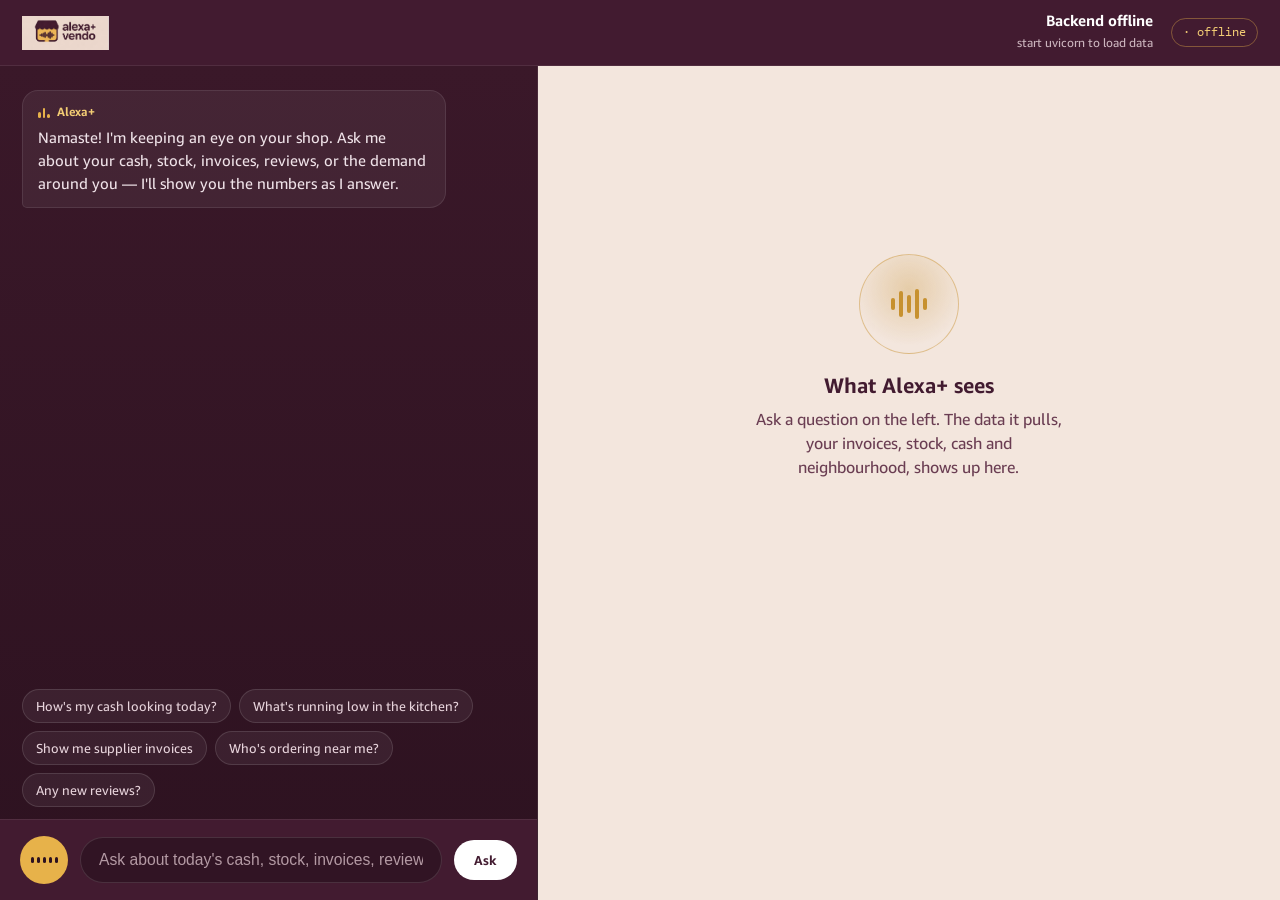
==== frontend/alexa.html @ 85bd3e6e "feat(frontend): alexa+ vendo onboarding form and Alexa+ simulator Adds a FastAPI-served single-page " ====
<!doctype html>
<html lang="en">
<head>
<meta charset="utf-8">
<meta name="viewport" content="width=device-width, initial-scale=1">
<title>alexa+ vendo — ask your shop</title>
<meta name="description" content="Talk to Alexa+ about your business. See the live data behind every answer.">
<link rel="icon" href="assets/logo.png">
<link rel="stylesheet" href="styles.css">
</head>
<body class="theme-dark">
<div class="sim">

  <!-- Top bar -->
  <header class="sim__top">
    <a class="brand" href="index.html"><img src="assets/logo.png" alt="alexa+ vendo"></a>
    <div class="ctx">
      <div class="biz"><b id="bizName">Loading…</b><small id="bizMeta"></small></div>
      <span class="mode" id="modePill">· connecting</span>
    </div>
  </header>

  <!-- Body: chat + visual panel -->
  <div class="sim__body">

    <!-- Chat -->
    <section class="chat">
      <div class="chat__scroll" id="chatScroll" aria-live="polite"></div>
      <div class="suggests" id="suggests"></div>
      <form class="composer" id="composer">
        <button type="button" class="mic" id="mic" aria-label="Voice (simulated)">
          <span class="eq"><i></i><i></i><i></i><i></i><i></i></span>
        </button>
        <input id="msg" autocomplete="off" placeholder="Ask about today's cash, stock, invoices, reviews…">
        <button class="send" type="submit">Ask</button>
      </form>
    </section>

    <!-- Visual panel -->
    <aside class="panel" id="panel">
      <div class="panel__empty" id="panelEmpty">
        <div class="orb"><span class="eq"><i style="height:40%"></i><i style="height:80%"></i><i style="height:55%"></i><i style="height:95%"></i><i style="height:35%"></i></span></div>
        <div>
          <div style="color:var(--plum);font-weight:700;font-size:1.3rem">What Alexa+ sees</div>
          <div style="font-size:1rem;max-width:34ch;margin-top:6px">Ask a question on the left. The data it pulls, your invoices, stock, cash and neighbourhood, shows up here.</div>
        </div>
      </div>
      <div id="panelBody" hidden>
        <div class="panel__head">
          <div><div class="label" id="panelLabel"></div><h2 id="panelTitle"></h2></div>
          <span class="live"><span class="d"></span><span id="panelSource">demo.db</span></span>
        </div>
        <p class="panel__hint" id="panelHint"></p>
        <div id="panelCards"></div>
      </div>
    </aside>
  </div>
</div>

<script src="app.js"></script>
</body>
</html>
---- frontend/styles.css ----
/* =========================================================================
   alexa+ vendo — shared brand stylesheet
   Typeface: Amazon Ember (brand). Palette from the vendo storefront mark.
   Two contexts: light (onboarding) and .theme-dark (Alexa+ simulator).
   ========================================================================= */

/* ---- Fonts ------------------------------------------------------------- */
@font-face{font-family:"Amazon Ember";src:url("fonts/AmazonEmber_W_Rg.woff2") format("woff2");font-weight:400;font-display:swap}
@font-face{font-family:"Amazon Ember";src:url("fonts/AmazonEmber_W_Bd.woff2") format("woff2");font-weight:700;font-display:swap}
@font-face{font-family:"Amazon Ember Display";src:url("fonts/AmazonEmberDisplay_W_Lt.woff2") format("woff2");font-weight:300;font-display:swap}
@font-face{font-family:"Amazon Ember Display";src:url("fonts/AmazonEmberDisplay_W_Md.woff2") format("woff2");font-weight:500;font-display:swap}
@font-face{font-family:"Amazon Ember Display";src:url("fonts/AmazonEmberDisplay_W_Bd.woff2") format("woff2");font-weight:700;font-display:swap}
@font-face{font-family:"Amazon Ember Duospace";src:url("fonts/AmazonEmberDuospace_W_Rg.woff2") format("woff2");font-weight:400;font-display:swap}
@font-face{font-family:"Amazon Ember Duospace";src:url("fonts/AmazonEmberDuospace_W_Bd.woff2") format("woff2");font-weight:700;font-display:swap}

/* ---- Tokens ------------------------------------------------------------ */
:root{
  --plum:#421b30;        /* storefront outline / primary ink  */
  --plum-deep:#2d1220;   /* deepest                           */
  --plum-soft:#5c3347;   /* muted plum text                   */
  --amber:#e7b24a;       /* awning + waveform accent          */
  --amber-hi:#f3cd74;    /* highlight                         */
  --amber-deep:#c7912f;
  --blush:#ebd7cb;       /* warm brand blush                  */
  --blush-2:#f3e6dd;
  --cream:#fbf5f0;       /* surface on light                  */
  --paper:#ffffff;
  --ink:#2a1822;         /* body text on light                */
  --ink-2:#6b5660;       /* secondary text on light           */
  --line:#e2cfc5;        /* hairline on light                 */
  --ok:#3f7d55; --warn:#c7912f; --danger:#b4453a;

  --font-body:"Amazon Ember",system-ui,-apple-system,Segoe UI,sans-serif;
  --font-display:"Amazon Ember Display","Amazon Ember",system-ui,sans-serif;
  --font-mono:"Amazon Ember Duospace",ui-monospace,SFMono-Regular,Menlo,monospace;

  --r-lg:20px; --r-md:13px; --r-sm:8px;
  --maxw:1240px;
  --shadow-plum:0 18px 48px -24px rgba(66,27,48,.45);
}

*{box-sizing:border-box}
[hidden]{display:none!important}  /* beat element+class display rules */
html{-webkit-text-size-adjust:100%}
body{margin:0;font-family:var(--font-body);color:var(--ink);background:var(--blush);
  line-height:1.5;-webkit-font-smoothing:antialiased;text-rendering:optimizeLegibility}
h1,h2,h3,h4{font-family:var(--font-display);margin:0;color:var(--plum);letter-spacing:-.01em;line-height:1.08}
p{margin:0}
a{color:inherit}
button{font-family:inherit;cursor:pointer}
:focus-visible{outline:3px solid var(--amber);outline-offset:2px;border-radius:4px}
.mono{font-family:var(--font-mono);font-variant-numeric:tabular-nums;font-feature-settings:"tnum" 1}

/* ---- Brand lockup ------------------------------------------------------ */
.brand{display:inline-flex;align-items:center;gap:.6rem;text-decoration:none}
.brand img{height:40px;width:auto;display:block}
.brand .wordmark{font-family:var(--font-display);font-weight:700;font-size:1.18rem;color:var(--plum);letter-spacing:-.02em}
.brand .wordmark .plus{color:var(--amber-deep)}

/* Scalloped awning strip — echoes the storefront mark. Structural, used once. */
.awning{height:14px;width:100%;
  background:
    radial-gradient(14px 14px at 7px 14px, transparent 60%, var(--amber) 61%) 0 0/14px 14px repeat-x,
    var(--plum);
  border-bottom:2px solid var(--plum)}

/* =========================================================================
   ONBOARDING (light)
   ========================================================================= */
.onboard{display:grid;grid-template-columns:340px 1fr;min-height:100vh}
.onboard__rail{background:var(--plum);color:var(--blush-2);padding:34px 30px;
  position:sticky;top:0;height:100vh;display:flex;flex-direction:column;gap:30px}
.onboard__rail .brand .wordmark{color:#fff}
.rail-lead{font-family:var(--font-display);font-weight:300;font-size:1.6rem;line-height:1.18;color:#fff}
.rail-lead b{font-weight:700;color:var(--amber-hi)}
.rail-sub{color:#d8c3cc;font-size:.95rem;max-width:30ch}

.steps{list-style:none;margin:0;padding:0;display:flex;flex-direction:column;gap:2px;margin-top:auto}
.steps li{display:flex;gap:14px;align-items:flex-start;padding:12px 12px;border-radius:var(--r-sm);
  color:#cbb4bd;transition:background .15s}
.steps li .n{flex:0 0 26px;height:26px;border-radius:50%;display:grid;place-items:center;
  font-family:var(--font-mono);font-size:.82rem;color:var(--plum);background:#cbb4bd;font-weight:700}
.steps li.active{background:rgba(255,255,255,.07);color:#fff}
.steps li.active .n{background:var(--amber);color:var(--plum-deep)}
.steps li .st{font-size:.95rem;font-weight:700;color:inherit}
.steps li .sd{font-size:.8rem;color:#b49aa4;display:block;margin-top:1px}

.onboard__main{padding:0 0 80px}
.onboard__main .inner{max-width:720px;margin:0 auto;padding:40px 32px}
.page-head{margin:12px 0 26px}
.page-head h1{font-size:2.25rem;font-weight:700}
.page-head p{color:var(--ink-2);margin-top:8px;max-width:58ch}

.card{background:var(--cream);border:1px solid var(--line);border-radius:var(--r-lg);
  padding:26px 26px;margin-bottom:22px}
.card > header{display:flex;gap:14px;align-items:baseline;margin-bottom:4px}
.card > header .idx{font-family:var(--font-mono);color:var(--amber-deep);font-weight:700;font-size:.9rem}
.card > header h2{font-size:1.22rem;font-weight:700}
.card > header .hint{margin-left:auto;font-size:.82rem;color:var(--ink-2)}
.card .desc{color:var(--ink-2);font-size:.92rem;margin:2px 0 18px}

.field-grid{display:grid;grid-template-columns:1fr 1fr;gap:16px}
.field{display:flex;flex-direction:column;gap:6px}
.field.col-2{grid-column:1/-1}
.field label{font-size:.85rem;font-weight:700;color:var(--plum-soft)}
.field .sub{font-size:.76rem;color:var(--ink-2);font-weight:400}
.field input,.field select,.field textarea{
  font-family:inherit;font-size:.98rem;color:var(--ink);background:var(--paper);
  border:1.5px solid var(--line);border-radius:var(--r-sm);padding:11px 13px;width:100%}
.field input::placeholder{color:#b7a39c}
.field input:focus,.field select:focus,.field textarea:focus{border-color:var(--amber-deep);outline:none;
  box-shadow:0 0 0 3px rgba(231,178,74,.22)}
.field .with-prefix{display:flex;align-items:stretch}
.field .with-prefix span{display:grid;place-items:center;padding:0 12px;background:var(--blush-2);
  border:1.5px solid var(--line);border-right:0;border-radius:var(--r-sm) 0 0 var(--r-sm);
  font-family:var(--font-mono);color:var(--plum-soft);font-size:.92rem}
.field .with-prefix input{border-radius:0 var(--r-sm) var(--r-sm) 0}

/* Connect account rows (OAuth style — visual only for now) */
.connect-row{display:flex;align-items:center;gap:16px;padding:15px 16px;border:1.5px solid var(--line);
  border-radius:var(--r-md);background:var(--paper);margin-bottom:12px}
.connect-row .ic{flex:0 0 42px;height:42px;border-radius:11px;display:grid;place-items:center;
  background:var(--blush-2);color:var(--plum);font-weight:700;font-family:var(--font-display)}
.connect-row .meta{min-width:0}
.connect-row .meta b{display:block;font-size:.98rem;color:var(--plum)}
.connect-row .meta small{color:var(--ink-2);font-size:.82rem}
.connect-row .scope{margin-left:auto;font-size:.76rem;color:var(--ink-2);text-align:right;max-width:22ch}
.btn-connect{margin-left:14px;white-space:nowrap;border:1.5px solid var(--plum);background:transparent;
  color:var(--plum);font-weight:700;font-size:.9rem;padding:9px 16px;border-radius:999px}
.btn-connect:hover{background:var(--plum);color:#fff}
.connect-row[data-state="required"] .btn-connect{border-color:var(--amber-deep);color:var(--plum)}
.pill{display:inline-flex;align-items:center;gap:6px;font-size:.72rem;font-weight:700;
  padding:3px 9px;border-radius:999px}
.pill.req{background:#f6e6c4;color:#8a6410}
.pill.opt{background:var(--blush-2);color:var(--plum-soft)}

.actions{display:flex;align-items:center;gap:16px;margin-top:8px}
.btn-primary{background:var(--plum);color:#fff;border:0;font-weight:700;font-size:1rem;
  padding:14px 26px;border-radius:999px;display:inline-flex;align-items:center;gap:10px;
  box-shadow:var(--shadow-plum)}
.btn-primary:hover{background:var(--plum-deep)}
.btn-ghost{background:transparent;border:0;color:var(--plum-soft);font-weight:700;text-decoration:underline;
  text-underline-offset:3px}
.actions .note{margin-left:auto;font-size:.82rem;color:var(--ink-2)}

/* Toast */
.toast{position:fixed;left:50%;bottom:28px;transform:translateX(-50%) translateY(20px);
  background:var(--plum-deep);color:#fff;padding:13px 20px;border-radius:999px;font-size:.92rem;
  box-shadow:var(--shadow-plum);opacity:0;pointer-events:none;transition:opacity .2s,transform .2s;z-index:50;
  display:flex;gap:10px;align-items:center}
.toast .dot{width:8px;height:8px;border-radius:50%;background:var(--amber)}
.toast.show{opacity:1;transform:translateX(-50%) translateY(0)}

/* =========================================================================
   ALEXA+ SIMULATOR (dark)
   ========================================================================= */
.theme-dark{background:var(--plum-deep);color:#efe2e8}
.theme-dark h1,.theme-dark h2,.theme-dark h3,.theme-dark h4{color:#fff}
.sim{display:flex;flex-direction:column;height:100vh;overflow:hidden}
.sim__top{display:flex;align-items:center;gap:18px;padding:12px 22px;background:var(--plum);
  border-bottom:1px solid rgba(255,255,255,.08)}
.sim__top .brand img{height:34px}
.sim__top .brand .wordmark{color:#fff;font-size:1.05rem}
.sim__top .ctx{margin-left:auto;display:flex;align-items:center;gap:18px;text-align:right}
.sim__top .ctx .biz b{color:#fff;font-size:.95rem;display:block;line-height:1.15}
.sim__top .ctx .biz small{color:#cbb4bd;font-size:.78rem}
.sim__top .ctx .mode{font-family:var(--font-mono);font-size:.72rem;color:var(--amber-hi);
  border:1px solid rgba(231,178,74,.4);border-radius:999px;padding:5px 11px;white-space:nowrap}

.sim__body{display:grid;grid-template-columns:minmax(360px,42fr) 58fr;flex:1;min-height:0}

/* --- chat column --- */
.chat{display:flex;flex-direction:column;min-height:0;border-right:1px solid rgba(255,255,255,.08);
  background:linear-gradient(180deg,#3a1829,#2d1220)}
.chat__scroll{flex:1;overflow-y:auto;padding:24px 22px;display:flex;flex-direction:column;gap:16px}
.bubble{max-width:86%;padding:12px 15px;border-radius:16px;font-size:.96rem;line-height:1.5}
.bubble.user{align-self:flex-end;background:var(--amber);color:var(--plum-deep);border-bottom-right-radius:5px;font-weight:500}
.bubble.alexa{align-self:flex-start;background:rgba(255,255,255,.06);border:1px solid rgba(255,255,255,.09);
  border-bottom-left-radius:5px;color:#efe2e8}
.bubble.alexa .who{display:flex;align-items:center;gap:7px;font-size:.74rem;color:var(--amber-hi);
  font-weight:700;margin-bottom:5px}
.bubble.alexa .who .eq{display:inline-flex;gap:2px;align-items:flex-end;height:12px}
.bubble.alexa .who .eq i{width:2.5px;background:var(--amber);border-radius:2px;height:40%}
.bubble .src{display:block;margin-top:7px;font-size:.72rem;color:#b49aa4;font-family:var(--font-mono)}
.typing{display:inline-flex;gap:4px;padding:4px 0}
.typing i{width:6px;height:6px;border-radius:50%;background:#b49aa4;animation:blink 1.2s infinite both}
.typing i:nth-child(2){animation-delay:.2s}.typing i:nth-child(3){animation-delay:.4s}
@keyframes blink{0%,80%,100%{opacity:.25}40%{opacity:1}}

.suggests{display:flex;flex-wrap:wrap;gap:8px;padding:0 22px 12px}
.chip{background:rgba(255,255,255,.06);border:1px solid rgba(255,255,255,.12);color:#e7d3db;
  font-size:.82rem;padding:8px 13px;border-radius:999px}
.chip:hover{background:rgba(231,178,74,.15);border-color:var(--amber)}

.composer{display:flex;align-items:center;gap:12px;padding:16px 20px;background:var(--plum);
  border-top:1px solid rgba(255,255,255,.08)}
.mic{flex:0 0 auto;width:48px;height:48px;border-radius:50%;border:0;background:var(--amber);
  display:grid;place-items:center;position:relative}
.mic .eq{display:flex;gap:3px;align-items:center;height:20px}
.mic .eq i{width:3px;background:var(--plum-deep);border-radius:3px;height:30%}
.mic.listening .eq i{animation:wave 900ms ease-in-out infinite}
.mic.listening .eq i:nth-child(1){animation-delay:0ms}
.mic.listening .eq i:nth-child(2){animation-delay:120ms}
.mic.listening .eq i:nth-child(3){animation-delay:240ms}
.mic.listening .eq i:nth-child(4){animation-delay:360ms}
.mic.listening .eq i:nth-child(5){animation-delay:180ms}
@keyframes wave{0%,100%{height:25%}50%{height:95%}}
.composer input{flex:1;background:rgba(0,0,0,.25);border:1px solid rgba(255,255,255,.12);color:#fff;
  border-radius:999px;padding:13px 18px;font-size:.98rem}
.composer input::placeholder{color:#b49aa4}
.composer .send{background:#fff;border:0;color:var(--plum);font-weight:700;border-radius:999px;padding:12px 20px}
.composer .send:hover{background:var(--amber-hi)}

/* --- visual panel column (light beige ground, maroon + gold text) --- */
:root{--p-beige:#f3e6dd;--p-ribbon:#ebd7cb;--p-card:#fbf5f0;--p-line:#e3d0c5;--p-line-2:#ecdcd0;
  --p-gold:#b8830f;--p-maroon:#421b30;--p-maroon-soft:#6a3d52;--p-danger:#a6342a;--p-ok:#2f6a45}
.panel{min-height:0;overflow-y:auto;background:var(--p-beige);color:var(--p-maroon);padding:0}
/* the ribbon: a beige banner across the top of the panel */
.panel__head{display:flex;align-items:center;gap:14px;background:var(--p-ribbon);
  padding:20px 30px;border-bottom:1px solid var(--p-line)}
.panel__head .label{font-size:.95rem;color:var(--p-gold);font-weight:700}
.panel__head h2{font-size:1.55rem;color:var(--p-maroon);font-weight:700}
.panel__head .live{margin-left:auto;display:inline-flex;align-items:center;gap:8px;font-size:.86rem;
  font-family:var(--font-mono);color:var(--p-maroon-soft)}
.panel__head .live .d{width:9px;height:9px;border-radius:50%;background:var(--p-gold);box-shadow:0 0 0 3px rgba(184,131,15,.2)}
.panel__hint{color:var(--p-maroon-soft);font-size:1.05rem;margin:0;padding:16px 30px 2px}

.panel__empty{display:grid;place-content:center;gap:16px;text-align:center;height:72%;color:var(--p-maroon-soft)}
.panel__empty .orb{width:100px;height:100px;border-radius:50%;margin:0 auto;display:grid;place-items:center;
  background:radial-gradient(circle at 50% 35%,rgba(199,145,47,.3),transparent 70%);border:1px solid rgba(199,145,47,.45)}
.panel__empty .orb .eq{display:flex;gap:4px;align-items:center;height:32px}
.panel__empty .orb .eq i{width:4px;background:var(--amber-deep);border-radius:3px}

/* data cards inside panel */
#panelCards{padding:14px 30px 30px}
.dcard{background:var(--p-card);border:1px solid var(--p-line);border-radius:16px;padding:20px 22px;margin-bottom:16px}
.dcard h3{font-size:1.3rem;color:var(--p-maroon);margin-bottom:4px}
.dcard .meta{color:var(--p-maroon-soft);font-size:.98rem;margin-bottom:14px}
.stat-row{display:grid;grid-template-columns:repeat(auto-fit,minmax(140px,1fr));gap:14px}
.stat{background:var(--p-beige);border:1px solid var(--p-line);border-radius:12px;padding:14px 16px}
.stat .k{font-size:.92rem;color:var(--p-maroon-soft)}
.stat .v{font-family:var(--font-mono);font-size:1.95rem;color:var(--p-maroon);font-weight:700;margin-top:4px;letter-spacing:-.02em}
.stat .v.amber{color:var(--p-gold)} .stat .v.danger{color:var(--p-danger)} .stat .v.ok{color:var(--p-ok)}
.stat .sub{font-size:.85rem;color:var(--p-maroon-soft);margin-top:3px}

table.dt{width:100%;border-collapse:collapse;font-size:1.05rem}
table.dt th{text-align:left;color:var(--p-maroon-soft);font-weight:700;font-size:.9rem;padding:9px 8px;border-bottom:1.5px solid var(--p-line)}
table.dt td{padding:12px 8px;border-bottom:1px solid var(--p-line-2);color:var(--p-maroon)}
table.dt td.num{font-family:var(--font-mono);text-align:right;font-variant-numeric:tabular-nums;color:var(--p-maroon)}
table.dt tr:last-child td{border-bottom:0}

.tag{display:inline-flex;align-items:center;gap:5px;font-size:.84rem;font-weight:700;padding:4px 10px;border-radius:7px}
.tag.crit{background:#f3d9d4;color:var(--p-danger)}
.tag.low{background:#f6e6c4;color:#8a6410}
.tag.ok{background:#dcebdf;color:var(--p-ok)}

.review{border-left:4px solid var(--amber-deep);padding:4px 0 4px 15px;margin-bottom:15px}
.review .r-top{display:flex;align-items:center;gap:10px;font-size:.95rem;color:var(--p-maroon-soft);margin-bottom:4px;flex-wrap:wrap}
.review .r-top b{color:var(--p-maroon)}
.review .stars{color:var(--p-gold);letter-spacing:1px;font-size:1.05rem}
.review p{font-size:1.05rem;color:var(--p-maroon);line-height:1.5}
.seg{display:flex;align-items:center;gap:14px;padding:13px 0;border-bottom:1px solid var(--p-line-2)}
.seg:last-child{border-bottom:0}
.seg .bar{flex:1;height:9px;border-radius:5px;background:var(--p-line);overflow:hidden}
.seg .bar i{display:block;height:100%;background:linear-gradient(90deg,var(--amber-deep),var(--amber))}
.seg .nm{width:190px;font-size:1.05rem;color:var(--p-maroon);font-weight:500}
.seg .vv{width:60px;text-align:right;font-family:var(--font-mono);font-size:1.1rem;color:var(--p-gold);font-weight:700}

/* =========================================================================
   Responsive
   ========================================================================= */
@media (max-width:980px){
  .onboard{grid-template-columns:1fr}
  .onboard__rail{position:static;height:auto;flex-direction:row;flex-wrap:wrap;align-items:center;gap:18px}
  .onboard__rail .rail-lead,.onboard__rail .rail-sub{display:none}
  .steps{flex-direction:row;overflow-x:auto;margin:0}
  .steps li .sd{display:none}
  .sim__body{grid-template-columns:1fr;grid-template-rows:1fr 1fr}
  .chat{border-right:0;border-bottom:1px solid rgba(255,255,255,.08)}
}
@media (max-width:620px){
  .field-grid{grid-template-columns:1fr}
  .onboard__main .inner{padding:24px 16px}
  .connect-row{flex-wrap:wrap}.connect-row .scope{display:none}.btn-connect{margin-left:auto}
  .page-head h1{font-size:1.8rem}
  .sim__top .ctx .biz{display:none}
}
@media (prefers-reduced-motion:reduce){*{animation:none!important;transition:none!important}}
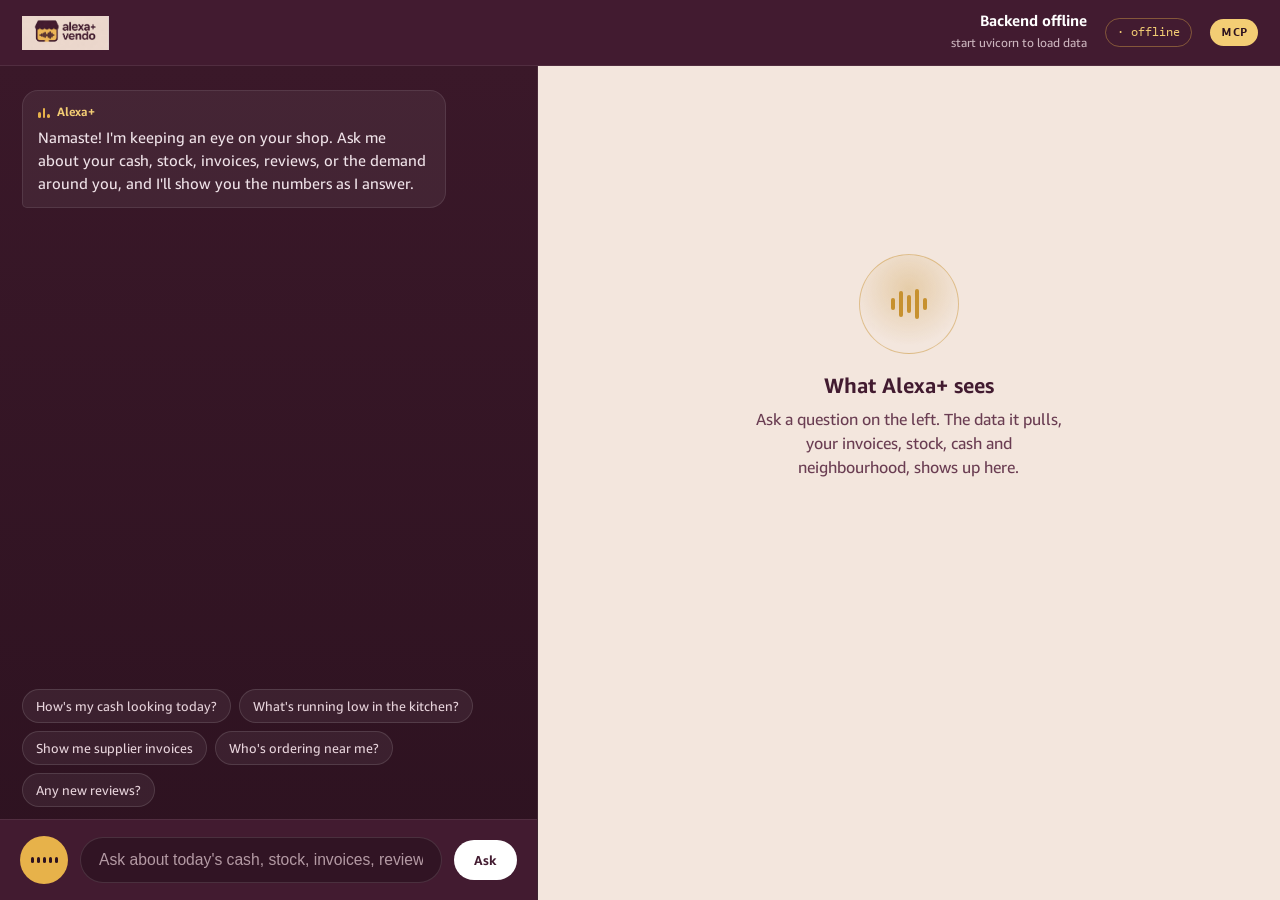
==== commit a83e2680: "feat(server,frontend): route Alexa+ chat through MCP with LLM inference - Back every panel and chat " ====
--- a/frontend/alexa.html
+++ b/frontend/alexa.html
@@ -17,6 +17,7 @@
     <div class="ctx">
       <div class="biz"><b id="bizName">Loading…</b><small id="bizMeta"></small></div>
       <span class="mode" id="modePill">· connecting</span>
+      <span class="mcp-chip" id="mcpChip" title="Every panel is fetched by calling the MCP server">MCP</span>
     </div>
   </header>
 
@@ -48,7 +49,7 @@
       <div id="panelBody" hidden>
         <div class="panel__head">
           <div><div class="label" id="panelLabel"></div><h2 id="panelTitle"></h2></div>
-          <span class="live"><span class="d"></span><span id="panelSource">demo.db</span></span>
+          <span class="live"><span class="d"></span><span id="panelSource">MCP</span></span>
         </div>
         <p class="panel__hint" id="panelHint"></p>
         <div id="panelCards"></div>
--- a/frontend/styles.css
+++ b/frontend/styles.css
@@ -166,6 +166,10 @@
 .sim__top .ctx .biz small{color:#cbb4bd;font-size:.78rem}
 .sim__top .ctx .mode{font-family:var(--font-mono);font-size:.72rem;color:var(--amber-hi);
   border:1px solid rgba(231,178,74,.4);border-radius:999px;padding:5px 11px;white-space:nowrap}
+.sim__top .ctx .mcp-chip{font-family:var(--font-mono);font-size:.72rem;font-weight:700;color:var(--plum-deep);
+  background:var(--amber-hi);border-radius:999px;padding:5px 11px;white-space:nowrap;letter-spacing:.02em;
+  transition:background .25s,box-shadow .25s}
+.sim__top .ctx .mcp-chip.flash{background:#fff;box-shadow:0 0 0 4px rgba(243,205,116,.45)}
 
 .sim__body{display:grid;grid-template-columns:minmax(360px,42fr) 58fr;flex:1;min-height:0}
 
